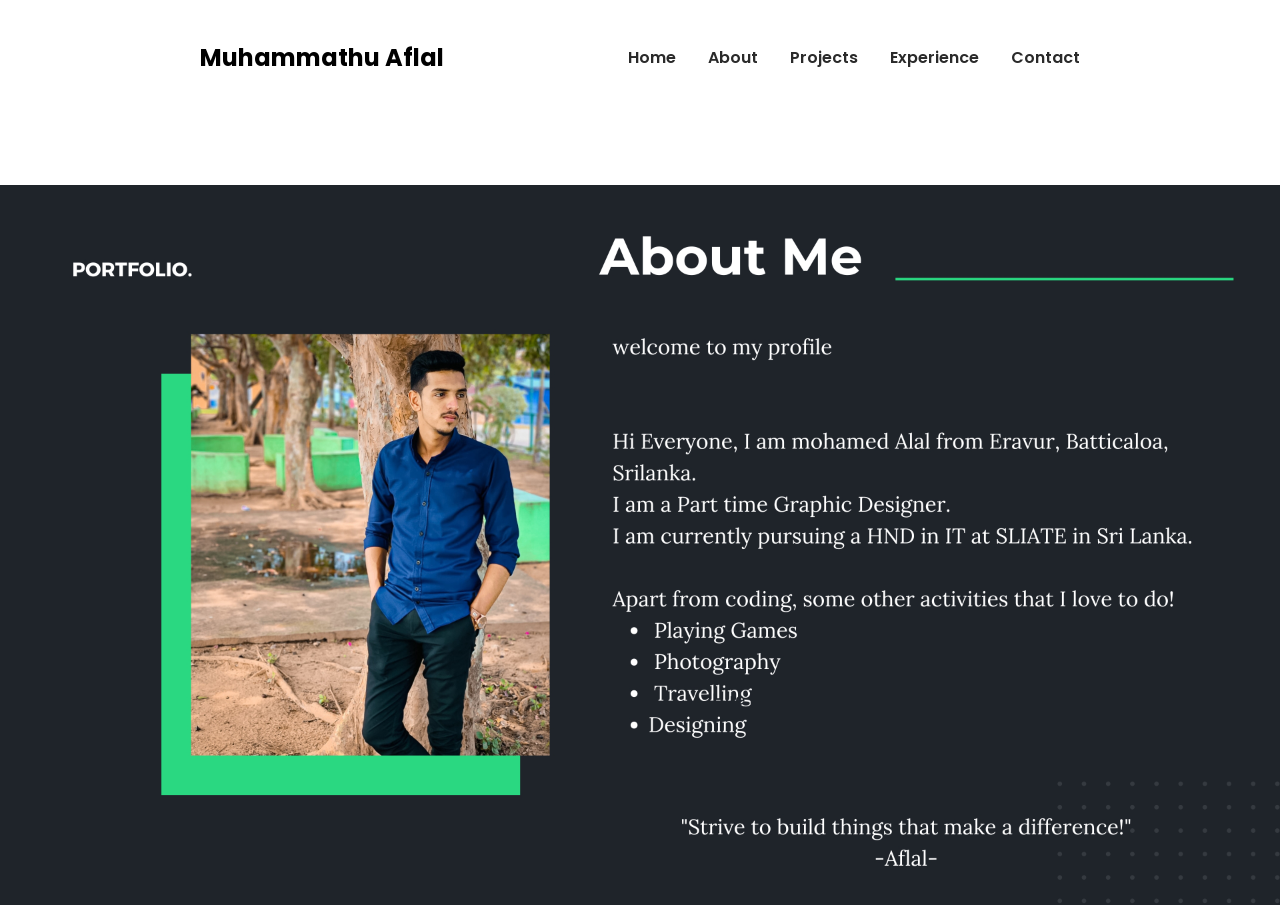
==== about.html @ 36255c98 "Add files via upload" ====
<!DOCTYPE html>
<html lang="en">

<head>
    <meta charset="UTF-8">
    <meta name="viewport" content="width=device-width, initial-scale=1.0">
    <title>PortFolio Web site using HTML & CSS | Coding Karunadu</title>
    <link rel="stylesheet" href="style.css">

    <!-- Boxicons CSS -->
    <link href='https://unpkg.com/boxicons@2.1.4/css/boxicons.min.css' rel='stylesheet'>
</head>

<body onload="document.body.style.opacity='1'">
    <div class="hero">
        <div class="nav">
            <div class="logo">
               
                <h2>Muhammathu Aflal</h2>
            </div>
            <div class="link">
                <ul>
                    <li><a href="home.html" class="active">Home</a></li>
                    <li><a href="#">About</a></li>
                    <li><a href="my projects.html">Projects</a></li>
                    <li><a href="experience.html">Experience</a></li>
                    <li><a href="contact.html">Contact</a></li>
                </ul>
            </div>
        </div>
        <div class="main">
            <img src="img/about.jpg" width="100%" height="100%">
            </div>
---- style.css ----
@import url('https://fonts.googleapis.com/css2?family=Poppins:wght@200;300;500;600;700;900&display=swap');

* {
    margin: 0;
    padding: 0;
    font-family: 'Poppins', sans-serif;
}

body {
    opacity: 0;
    transition: opacity 3s;
}

.hero {
    width: 100%;
    height: 100vh;

}

.nav {
    display: flex;
    justify-content: space-between;
    align-items: center;
    padding: 40px 200px;
}

.nav .link ul {
    display: flex;
    align-items: center;
    justify-content: center;
    gap: 2rem;
    list-style: none;
}

.nav .link ul a {
    text-decoration: none;
    color: #2a2a2a;
    font-weight: 600;
    transition: all 2000ms ease-in-out;
}

ul a .active {
    color: #f4637b;
}

.nav .link ul a:hover {
    color: #f4637b;
}

.main {
    display: flex;
    align-items: center;
    justify-content: center;
    gap: 6rem;
    margin-top: 70px;
    

}

.main .men {
    width: 400px;
    transition: all 2000ms ease;
    cursor: pointer;
}

.main .men:hover{
    transform: scale(1.3);
}

.main .shape:hover{
    transform: scale(1.3);
}

.main .main-detil {
    text-align: center;
    color: #2a2a2a;
}

.main .main-detil h1 {
    font-size: 50px;

}

.main .main-detil h4 {
    font-size: 30px;
    margin-bottom: 20px;
}

.main .btn button {
    padding: 8px 20px;
    background: transparent;
    border-radius: 30px;
    border: 1px solid #2a2a2a;
    margin-right: 1rem;
    margin-bottom: 30px;
    cursor: pointer;
}

.main .btn .btn-2 {
    padding: 8px 30px;
    background: #2a2a2a;
    color: #fff;
    border: none;
    outline: none;
    transition: all 2000ms ease-in-out;

}

.main .btn .btn-2:hover {
    background: #f4637b;
    transform: scale(1.1);
}





.social i {
    color: #2a2a2a;
    font-size: 40px;
    margin: 0px 14px;
    transition: all 2000ms ease-in-out;
    cursor: pointer;
}

.social i:hover {
    color: #f4637b;
}

.sub-btn a{
    position: absolute;
    bottom: 60px;
    right: 50px;
    padding: 10px 20px;
    background: red;
    color: #fff;
    font-size: 20px;
    text-decoration: none;
    border-radius: 6px;
}
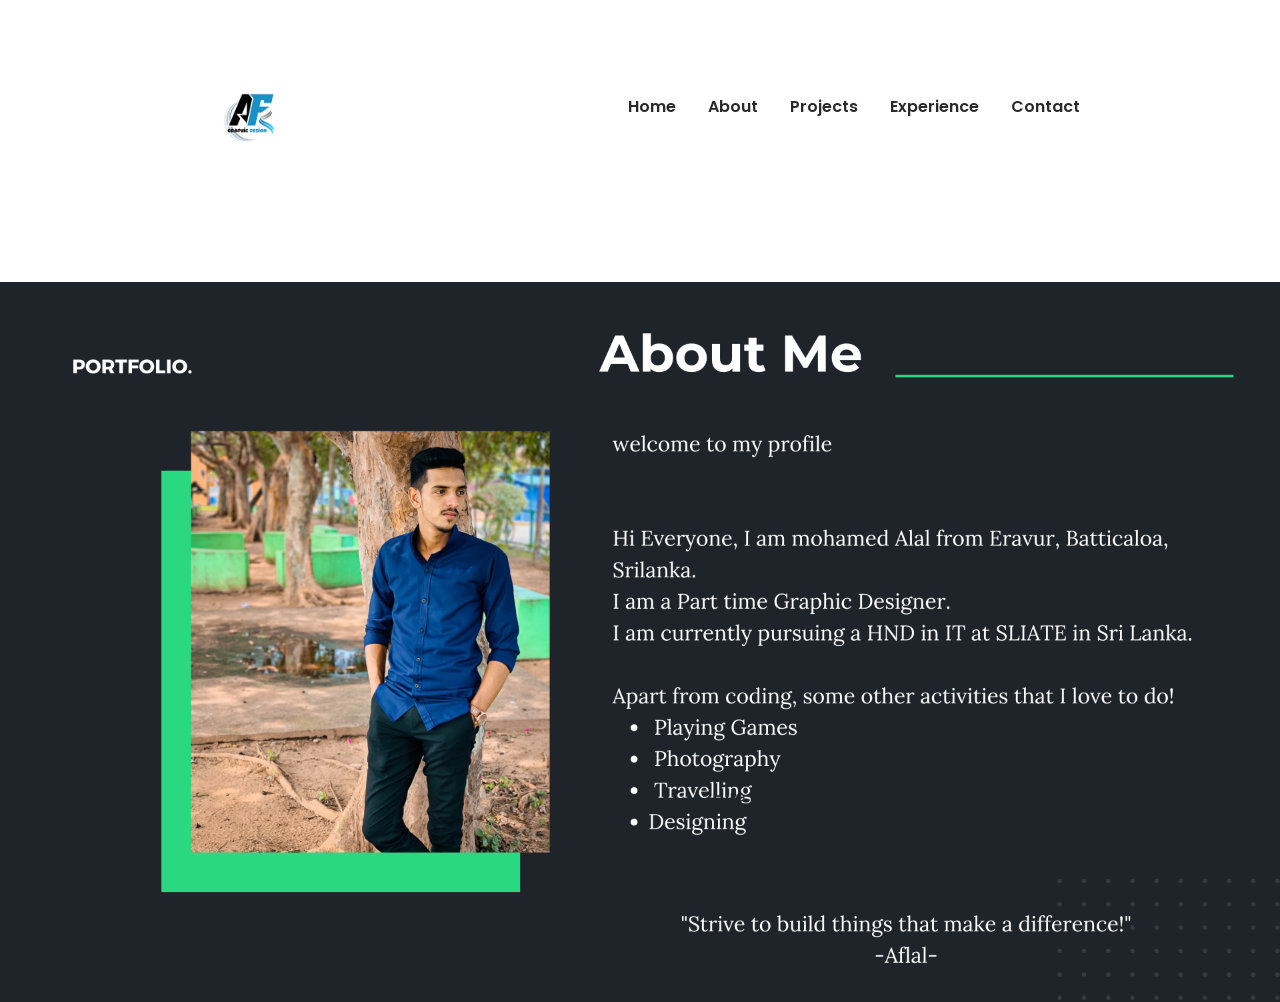
==== commit 7d4ff7ab: "Add files via upload" ====
--- a/about.html
+++ b/about.html
@@ -4,7 +4,7 @@
 <head>
     <meta charset="UTF-8">
     <meta name="viewport" content="width=device-width, initial-scale=1.0">
-    <title>PortFolio Web site using HTML & CSS | Coding Karunadu</title>
+    <title>myportfolio</title>
     <link rel="stylesheet" href="style.css">
 
     <!-- Boxicons CSS -->
@@ -15,8 +15,9 @@
     <div class="hero">
         <div class="nav">
             <div class="logo">
-               
-                <h2>Muhammathu Aflal</h2>
+                <br>
+                <img src="img/logo.png" widh="100px" height="100px">
+                
             </div>
             <div class="link">
                 <ul>
--- a/style.css
+++ b/style.css
@@ -9,6 +9,7 @@
 body {
     opacity: 0;
     transition: opacity 3s;
+    
 }
 
 .hero {
@@ -53,7 +54,6 @@
     justify-content: center;
     gap: 6rem;
     margin-top: 70px;
-    
 
 }
 
@@ -64,10 +64,6 @@
 }
 
 .main .men:hover{
-    transform: scale(1.3);
-}
-
-.main .shape:hover{
     transform: scale(1.3);
 }
 
@@ -111,14 +107,10 @@
     transform: scale(1.1);
 }
 
-
-
-
-
 .social i {
     color: #2a2a2a;
     font-size: 40px;
-    margin: 0px 14px;
+    margin: 0px 0px;
     transition: all 2000ms ease-in-out;
     cursor: pointer;
 }
@@ -137,4 +129,21 @@
     font-size: 20px;
     text-decoration: none;
     border-radius: 6px;
+}
+
+.row{
+    box-sizing: border-box;
+}
+.column {
+    float: left;
+    width: 33.33%;
+    padding: 5px;
+
+}
+
+.row::After {
+    content:"";
+    display: table;
+    clear: both;
+
 }
